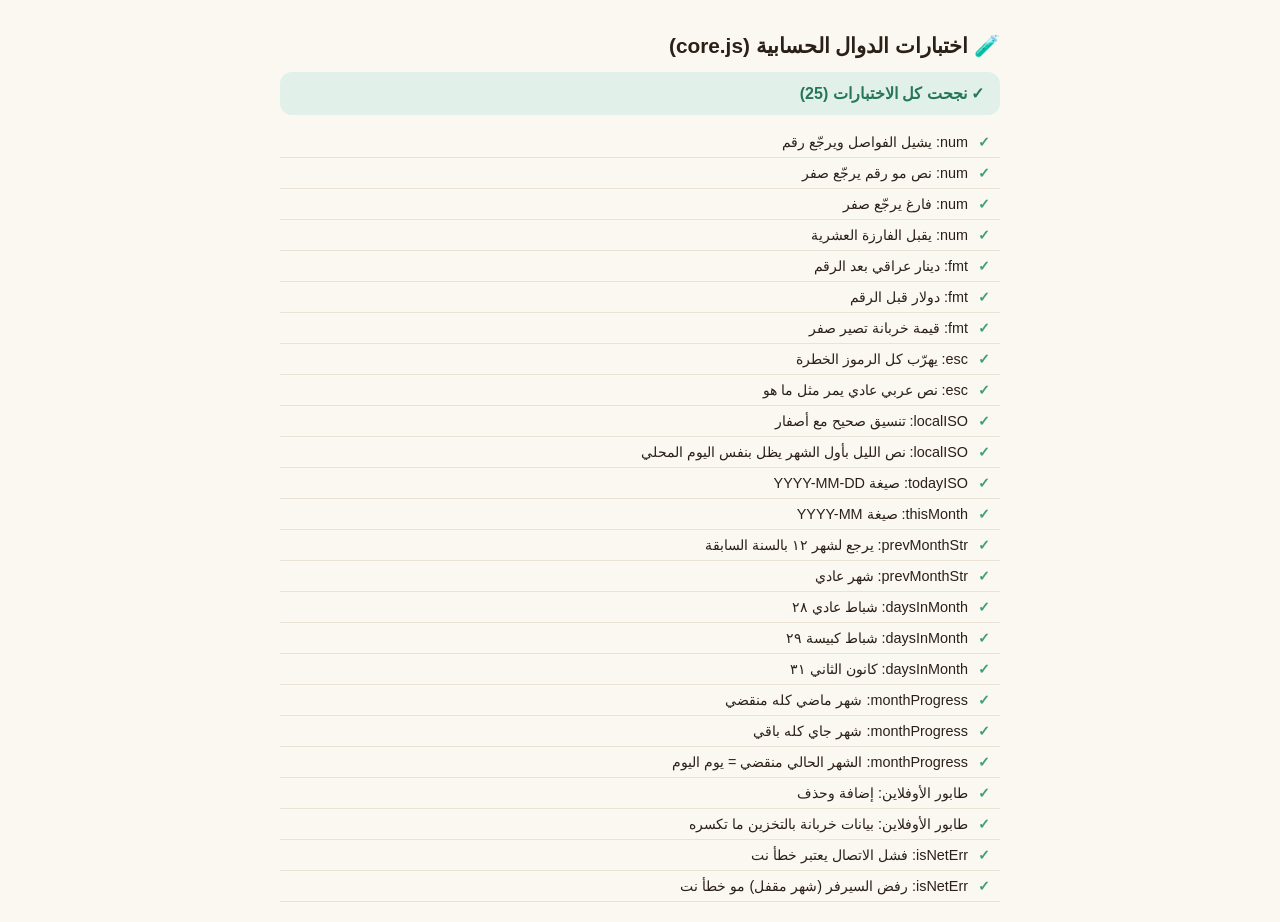
==== tests.html @ bebaa348 "تقسيم الملفات وتعديل المضبوط" ====
<!DOCTYPE html>
<html lang="ar" dir="rtl">
<head>
<meta charset="UTF-8">
<meta name="viewport" content="width=device-width, initial-scale=1.0">
<title>اختبارات مصاريفنا 🧪</title>
<style>
  body{font-family:'Segoe UI',Tahoma,sans-serif;background:#FBF7F1;color:#2A2018;max-width:720px;margin:0 auto;padding:20px}
  h1{font-size:1.3rem}
  .sum{padding:12px 16px;border-radius:12px;font-weight:700;margin:12px 0}
  .sum.ok{background:#E1F1EA;color:#26765A}
  .sum.bad{background:#F8E6E3;color:#A33530}
  .t{display:flex;gap:10px;align-items:baseline;padding:7px 10px;border-bottom:1px solid #EBE2D6;font-size:.9rem}
  .t.pass::before{content:'✓';color:#3F9E7A;font-weight:800}
  .t.fail::before{content:'✕';color:#C0453E;font-weight:800}
  .t.fail{background:#FDF2F0}
  .t small{color:#93887C;display:block}
  code{background:#F1E9DD;padding:1px 5px;border-radius:6px;font-size:.8rem;direction:ltr;display:inline-block}
</style>
</head>
<body>
<h1>🧪 اختبارات الدوال الحسابية (core.js)</h1>
<div id="summary" class="sum">جاري التشغيل...</div>
<div id="results"></div>

<script src="core.js"></script>
<script>
/* عدّاء اختبارات مصغّر — بلا أي مكتبات */
const results = [];
function test(name, fn){
  try{ fn(); results.push({ name, ok:true }); }
  catch(e){ results.push({ name, ok:false, err: e.message }); }
}
function eq(actual, expected, label){
  const a = JSON.stringify(actual), b = JSON.stringify(expected);
  if(a !== b) throw new Error((label ? label + ' — ' : '') + 'توقعنا ' + b + ' وطلع ' + a);
}

/* ---------- num: تنظيف المدخلات الرقمية ---------- */
test('num: يشيل الفواصل ويرجّع رقم', () => eq(num('12,500'), 12500));
test('num: نص مو رقم يرجّع صفر', () => eq(num('abc'), 0));
test('num: فارغ يرجّع صفر', () => eq(num(''), 0));
test('num: يقبل الفارزة العشرية', () => eq(num('1.5'), 1.5));

/* ---------- fmt: تنسيق العملة ---------- */
test('fmt: دينار عراقي بعد الرقم', () => { CURRENCY = 'iqd'; eq(fmt(1250000), '1,250,000 د.ع'); });
test('fmt: دولار قبل الرقم', () => { CURRENCY = 'usd'; eq(fmt(1000), '$1,000'); CURRENCY = 'iqd'; });
test('fmt: قيمة خربانة تصير صفر', () => eq(fmt('خربان'), '0 د.ع'));

/* ---------- esc: الحماية من حقن HTML ---------- */
test('esc: يهرّب كل الرموز الخطرة', () =>
  eq(esc('<a "b" \'c\' &>'), '&lt;a &quot;b&quot; &#39;c&#39; &amp;&gt;'));
test('esc: نص عربي عادي يمر مثل ما هو', () => eq(esc('كهرباء وماء'), 'كهرباء وماء'));

/* ---------- التاريخ المحلي (إصلاح مشكلة UTC) ---------- */
test('localISO: تنسيق صحيح مع أصفار', () => eq(localISO(new Date(2026, 0, 5)), '2026-01-05'));
test('localISO: نص الليل بأول الشهر يظل بنفس اليوم المحلي', () =>
  eq(localISO(new Date(2026, 6, 1, 0, 30)), '2026-07-01'));   // بـUTC چان طلع 2026-06-30
test('todayISO: صيغة YYYY-MM-DD', () => { if(!/^\d{4}-\d{2}-\d{2}$/.test(todayISO())) throw new Error(todayISO()); });
test('thisMonth: صيغة YYYY-MM', () => { if(!/^\d{4}-\d{2}$/.test(thisMonth())) throw new Error(thisMonth()); });

/* ---------- الشهر السابق وأيام الشهر ---------- */
test('prevMonthStr: يرجع لشهر ١٢ بالسنة السابقة', () => eq(prevMonthStr('2026-01'), '2025-12'));
test('prevMonthStr: شهر عادي', () => eq(prevMonthStr('2026-07'), '2026-06'));
test('daysInMonth: شباط عادي ٢٨', () => eq(daysInMonth('2026-02'), 28));
test('daysInMonth: شباط كبيسة ٢٩', () => eq(daysInMonth('2024-02'), 29));
test('daysInMonth: كانون الثاني ٣١', () => eq(daysInMonth('2026-01'), 31));

/* ---------- monthProgress ---------- */
test('monthProgress: شهر ماضي كله منقضي', () => eq(monthProgress('2000-01'), { elapsed:31, left:0, total:31 }));
test('monthProgress: شهر جاي كله باقي', () => eq(monthProgress('2099-01'), { elapsed:0, left:31, total:31 }));
test('monthProgress: الشهر الحالي منقضي = يوم اليوم', () => {
  const p = monthProgress(thisMonth());
  eq(p.elapsed, new Date().getDate(), 'elapsed');
  eq(p.left, p.total - p.elapsed, 'left');
});

/* ---------- طابور الأوفلاين ---------- */
test('طابور الأوفلاين: إضافة وحذف', () => {
  const bak = localStorage.getItem(OFFLINE_KEY);   // نحفظ الطابور الحقيقي وما نخربه
  try{
    localStorage.removeItem(OFFLINE_KEY);
    eq(offlineList(), [], 'يبدي فارغ');
    const q1 = offlineAdd({ month:'2026-07', date:'2026-07-22', amount:5000, desc:'تجربة ١', category:'بقالة' });
    const q2 = offlineAdd({ month:'2026-07', date:'2026-07-22', amount:9000, desc:'تجربة ٢', category:'' });
    eq(offlineList().length, 2, 'صار بيه اثنين');
    if(q1 === q2) throw new Error('المعرّفات لازم تكون مختلفة');
    offlineRemove(q1);
    eq(offlineList().length, 1, 'ضل واحد');
    eq(offlineList()[0].desc, 'تجربة ٢', 'الباقي هو الثاني');
    offlineRemove(q2);
    eq(offlineList(), [], 'رجع فارغ');
  }finally{
    if(bak === null) localStorage.removeItem(OFFLINE_KEY); else localStorage.setItem(OFFLINE_KEY, bak);
  }
});
test('طابور الأوفلاين: بيانات خربانة بالتخزين ما تكسره', () => {
  const bak = localStorage.getItem(OFFLINE_KEY);
  try{
    localStorage.setItem(OFFLINE_KEY, '{خربان json');
    eq(offlineList(), []);
  }finally{
    if(bak === null) localStorage.removeItem(OFFLINE_KEY); else localStorage.setItem(OFFLINE_KEY, bak);
  }
});

/* ---------- تمييز خطأ النت عن رفض السيرفر ---------- */
if(navigator.onLine){
  test('isNetErr: فشل الاتصال يعتبر خطأ نت', () => eq(isNetErr('TypeError: Failed to fetch'), true));
  test('isNetErr: رفض السيرفر (شهر مقفل) مو خطأ نت', () => eq(isNetErr('هذا الشهر مقفل'), false));
}

/* ---------- عرض النتائج ---------- */
const failed = results.filter(r => !r.ok);
document.getElementById('summary').className = 'sum ' + (failed.length ? 'bad' : 'ok');
document.getElementById('summary').textContent = failed.length
  ? '✕ فشل ' + failed.length + ' من أصل ' + results.length + ' اختبار'
  : '✓ نجحت كل الاختبارات (' + results.length + ')';
document.getElementById('results').innerHTML = results.map(r =>
  '<div class="t ' + (r.ok ? 'pass' : 'fail') + '"><div>' + r.name +
  (r.ok ? '' : '<small>' + r.err.replace(/</g,'&lt;') + '</small>') + '</div></div>'
).join('');
</script>
</body>
</html>
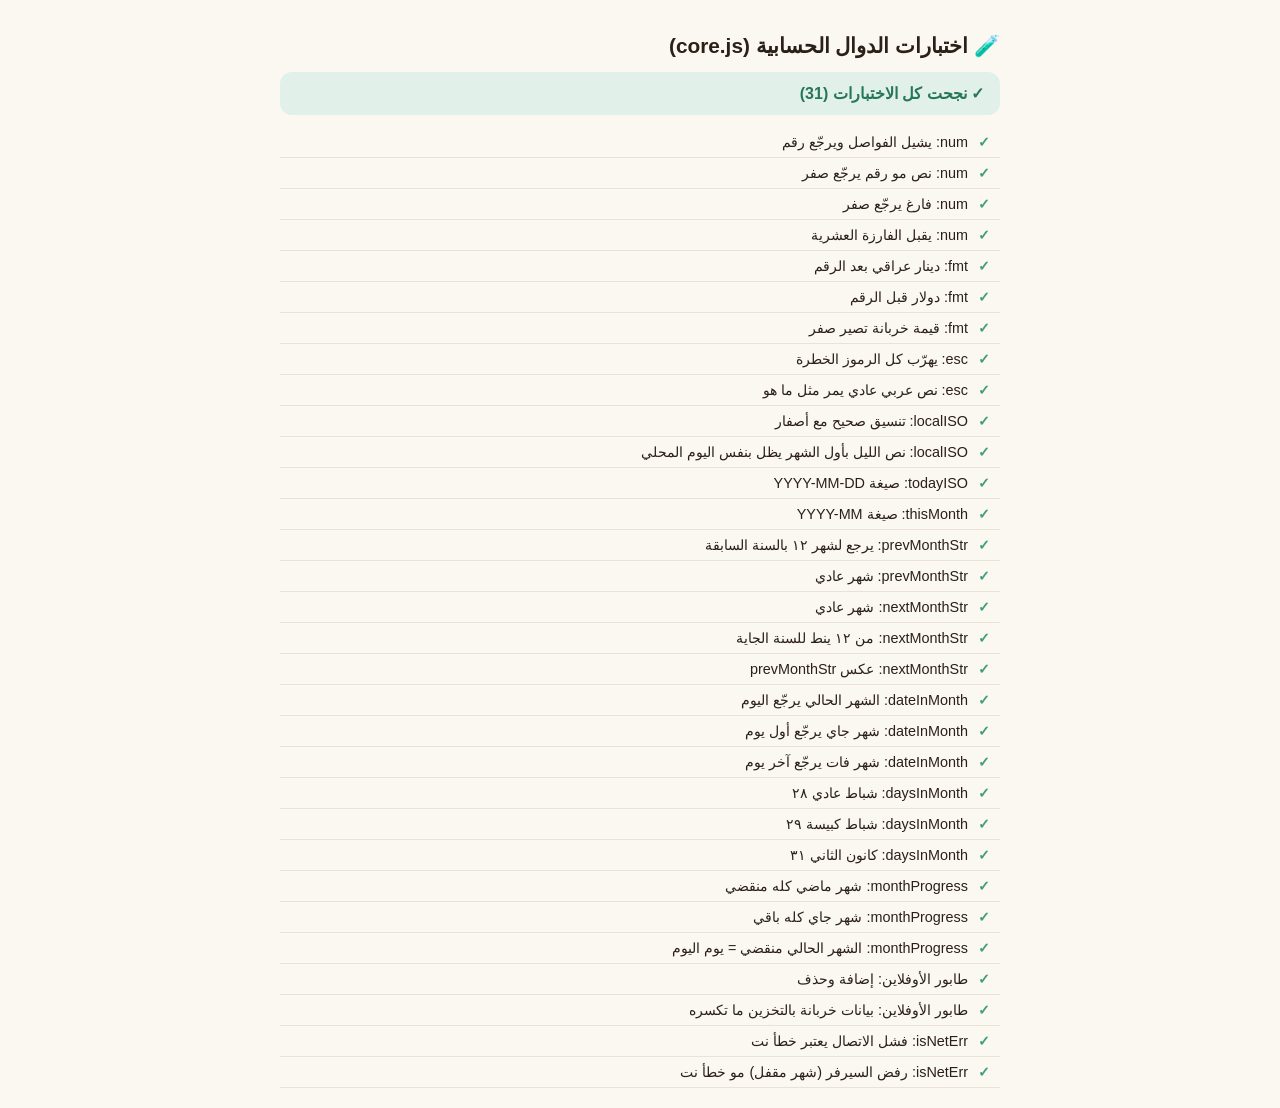
==== commit 08644d90: "تعديلات ضرورية" ====
--- a/tests.html
+++ b/tests.html
@@ -59,9 +59,20 @@
 test('todayISO: صيغة YYYY-MM-DD', () => { if(!/^\d{4}-\d{2}-\d{2}$/.test(todayISO())) throw new Error(todayISO()); });
 test('thisMonth: صيغة YYYY-MM', () => { if(!/^\d{4}-\d{2}$/.test(thisMonth())) throw new Error(thisMonth()); });
 
-/* ---------- الشهر السابق وأيام الشهر ---------- */
+/* ---------- الشهر السابق/الجاي وأيام الشهر ---------- */
 test('prevMonthStr: يرجع لشهر ١٢ بالسنة السابقة', () => eq(prevMonthStr('2026-01'), '2025-12'));
 test('prevMonthStr: شهر عادي', () => eq(prevMonthStr('2026-07'), '2026-06'));
+test('nextMonthStr: شهر عادي', () => eq(nextMonthStr('2026-07'), '2026-08'));
+test('nextMonthStr: من ١٢ ينط للسنة الجاية', () => eq(nextMonthStr('2026-12'), '2027-01'));
+test('nextMonthStr: عكس prevMonthStr', () => eq(nextMonthStr(prevMonthStr('2026-07')), '2026-07'));
+
+/* ---------- dateInMonth: تاريخ جوّا الشهر المعروض (لإرجاع القرض) ---------- */
+test('dateInMonth: الشهر الحالي يرجّع اليوم', () => eq(dateInMonth(thisMonth()), todayISO()));
+test('dateInMonth: شهر جاي يرجّع أول يوم', () => eq(dateInMonth(nextMonthStr(thisMonth())), nextMonthStr(thisMonth()) + '-01'));
+test('dateInMonth: شهر فات يرجّع آخر يوم', () => {
+  const pm = prevMonthStr(thisMonth());
+  eq(dateInMonth(pm), pm + '-' + ('0'+daysInMonth(pm)).slice(-2));
+});
 test('daysInMonth: شباط عادي ٢٨', () => eq(daysInMonth('2026-02'), 28));
 test('daysInMonth: شباط كبيسة ٢٩', () => eq(daysInMonth('2024-02'), 29));
 test('daysInMonth: كانون الثاني ٣١', () => eq(daysInMonth('2026-01'), 31));
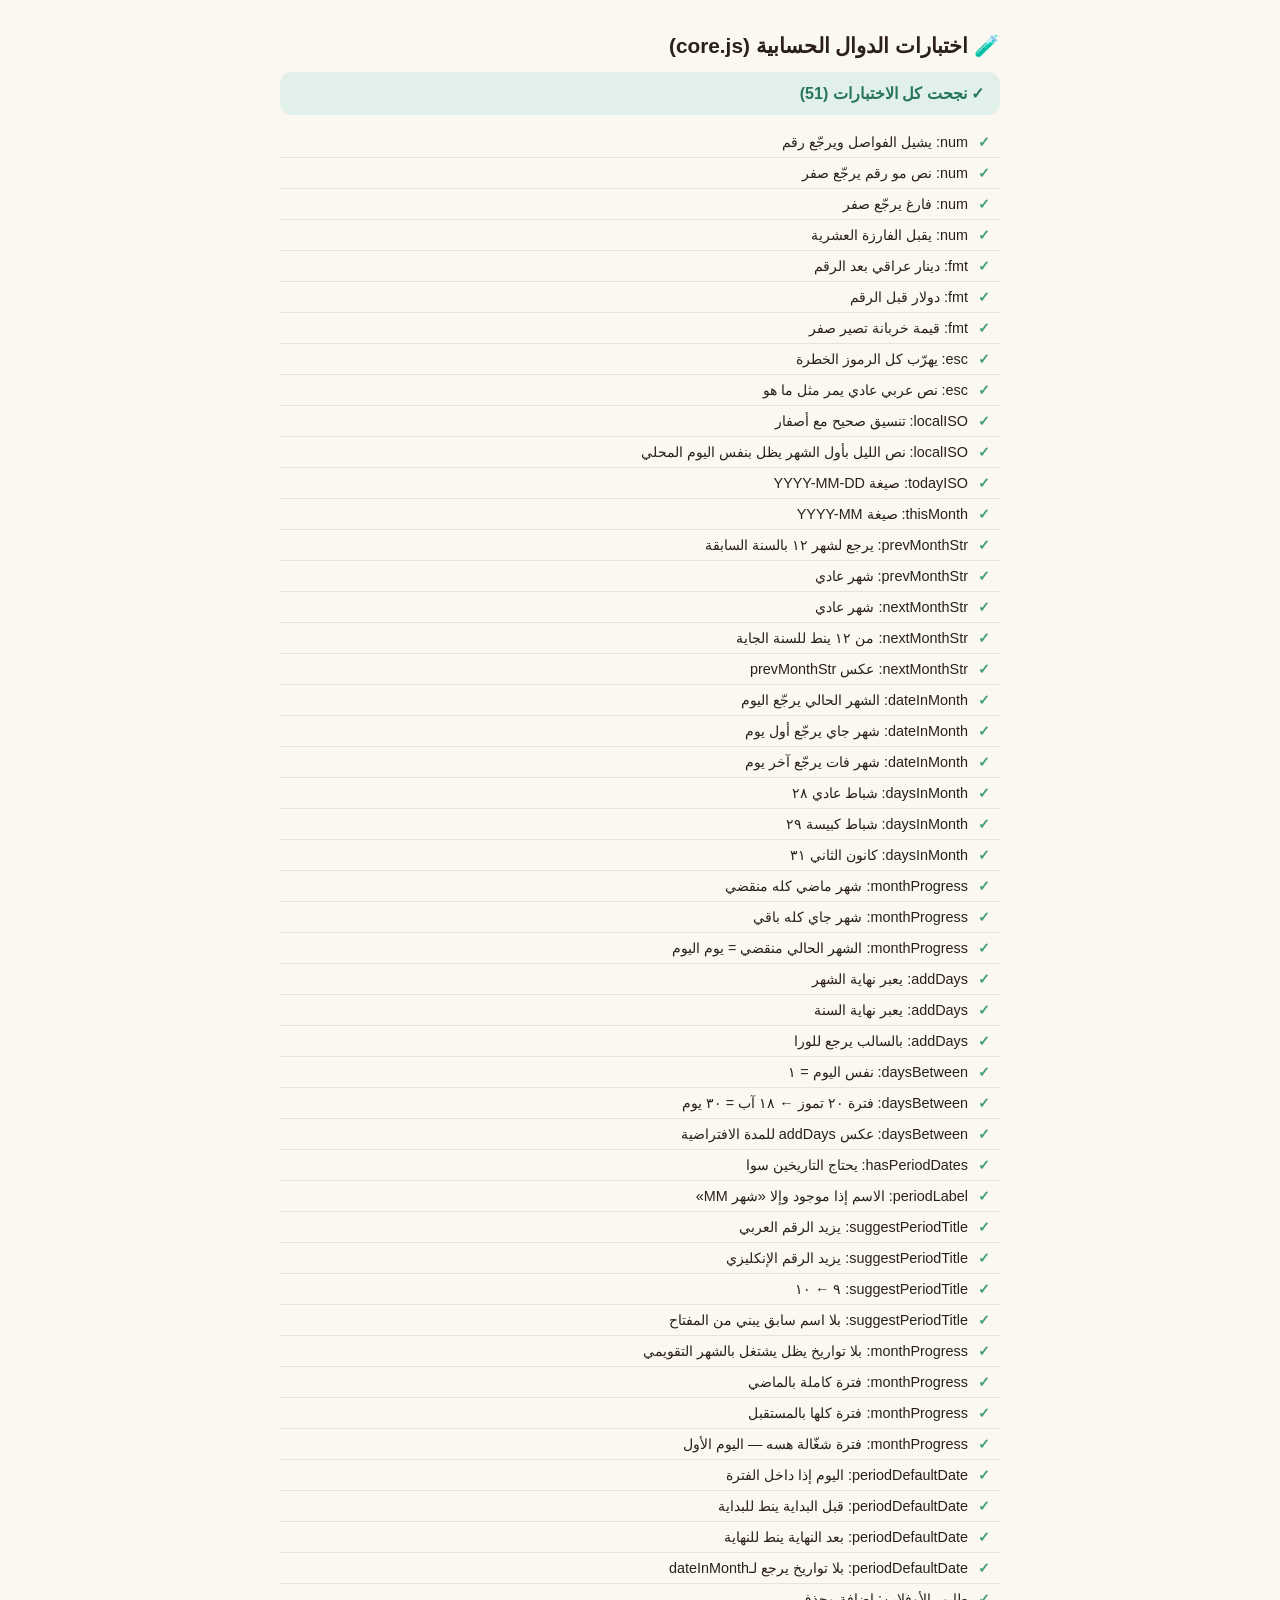
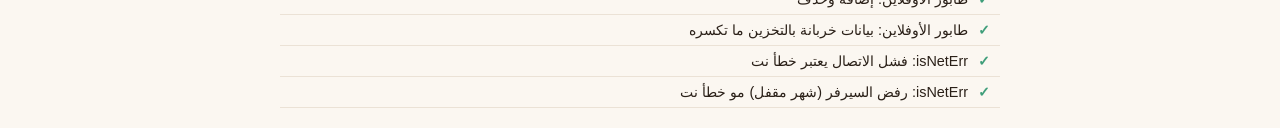
==== commit b922c0a7: "تحديث جديد" ====
--- a/tests.html
+++ b/tests.html
@@ -86,6 +86,55 @@
   eq(p.left, p.total - p.elapsed, 'left');
 });
 
+/* ---------- الفترات: اسم + بداية/نهاية حرة ---------- */
+test('addDays: يعبر نهاية الشهر', () => eq(addDays('2026-07-30', 5), '2026-08-04'));
+test('addDays: يعبر نهاية السنة', () => eq(addDays('2026-12-31', 1), '2027-01-01'));
+test('addDays: بالسالب يرجع للورا', () => eq(addDays('2026-08-01', -1), '2026-07-31'));
+test('daysBetween: نفس اليوم = ١', () => eq(daysBetween('2026-07-20','2026-07-20'), 1));
+test('daysBetween: فترة ٢٠ تموز ← ١٨ آب = ٣٠ يوم', () => eq(daysBetween('2026-07-20','2026-08-18'), 30));
+test('daysBetween: عكس addDays للمدة الافتراضية', () =>
+  eq(daysBetween('2026-07-20', addDays('2026-07-20', PERIOD_DAYS - 1)), PERIOD_DAYS));
+
+test('hasPeriodDates: يحتاج التاريخين سوا', () => {
+  eq(hasPeriodDates({ startDate:'2026-07-20', endDate:'2026-08-18' }), true, 'الاثنين');
+  eq(hasPeriodDates({ startDate:'2026-07-20' }), false, 'بداية بس');
+  eq(hasPeriodDates(null), false, 'فاضي');
+});
+test('periodLabel: الاسم إذا موجود وإلا «شهر MM»', () => {
+  eq(periodLabel({ title:'مصاريف شهر ٨' }, '2026-08'), 'مصاريف شهر ٨', 'بيه اسم');
+  eq(periodLabel({}, '2026-08'), 'شهر 2026-08', 'بلا اسم');
+});
+test('suggestPeriodTitle: يزيد الرقم العربي', () => eq(suggestPeriodTitle('مصاريف شهر ٧', '2026-08'), 'مصاريف شهر ٨'));
+test('suggestPeriodTitle: يزيد الرقم الإنكليزي', () => eq(suggestPeriodTitle('Month 7', '2026-08'), 'Month 8'));
+test('suggestPeriodTitle: ٩ ← ١٠', () => eq(suggestPeriodTitle('شهر ٩', '2026-10'), 'شهر ١٠'));
+test('suggestPeriodTitle: بلا اسم سابق يبني من المفتاح', () => eq(suggestPeriodTitle('', '2026-08'), 'مصاريف شهر ٨'));
+
+test('monthProgress: بلا تواريخ يظل يشتغل بالشهر التقويمي', () =>
+  eq(monthProgress('2000-01', {}), { elapsed:31, left:0, total:31 }));
+test('monthProgress: فترة كاملة بالماضي', () =>
+  eq(monthProgress('2026-07', { startDate:'2000-07-20', endDate:'2000-08-18' }), { elapsed:30, left:0, total:30 }));
+test('monthProgress: فترة كلها بالمستقبل', () =>
+  eq(monthProgress('2099-01', { startDate:'2099-01-01', endDate:'2099-01-30' }), { elapsed:0, left:30, total:30 }));
+test('monthProgress: فترة شغّالة هسه — اليوم الأول', () => {
+  const p = monthProgress('2026-08', { startDate: todayISO(), endDate: addDays(todayISO(), 29) });
+  eq(p.total, 30, 'total');
+  eq(p.elapsed, 1, 'elapsed');
+  eq(p.left, 29, 'left');
+});
+
+test('periodDefaultDate: اليوم إذا داخل الفترة', () =>
+  eq(periodDefaultDate({ startDate: addDays(todayISO(), -3), endDate: addDays(todayISO(), 10) }, '2026-08'), todayISO()));
+test('periodDefaultDate: قبل البداية ينط للبداية', () => {
+  const s = addDays(todayISO(), 5);
+  eq(periodDefaultDate({ startDate:s, endDate: addDays(s, 29) }, '2026-08'), s);
+});
+test('periodDefaultDate: بعد النهاية ينط للنهاية', () => {
+  const e = addDays(todayISO(), -2);
+  eq(periodDefaultDate({ startDate: addDays(e, -29), endDate:e }, '2026-07'), e);
+});
+test('periodDefaultDate: بلا تواريخ يرجع لـdateInMonth', () =>
+  eq(periodDefaultDate({}, thisMonth()), dateInMonth(thisMonth())));
+
 /* ---------- طابور الأوفلاين ---------- */
 test('طابور الأوفلاين: إضافة وحذف', () => {
   const bak = localStorage.getItem(OFFLINE_KEY);   // نحفظ الطابور الحقيقي وما نخربه
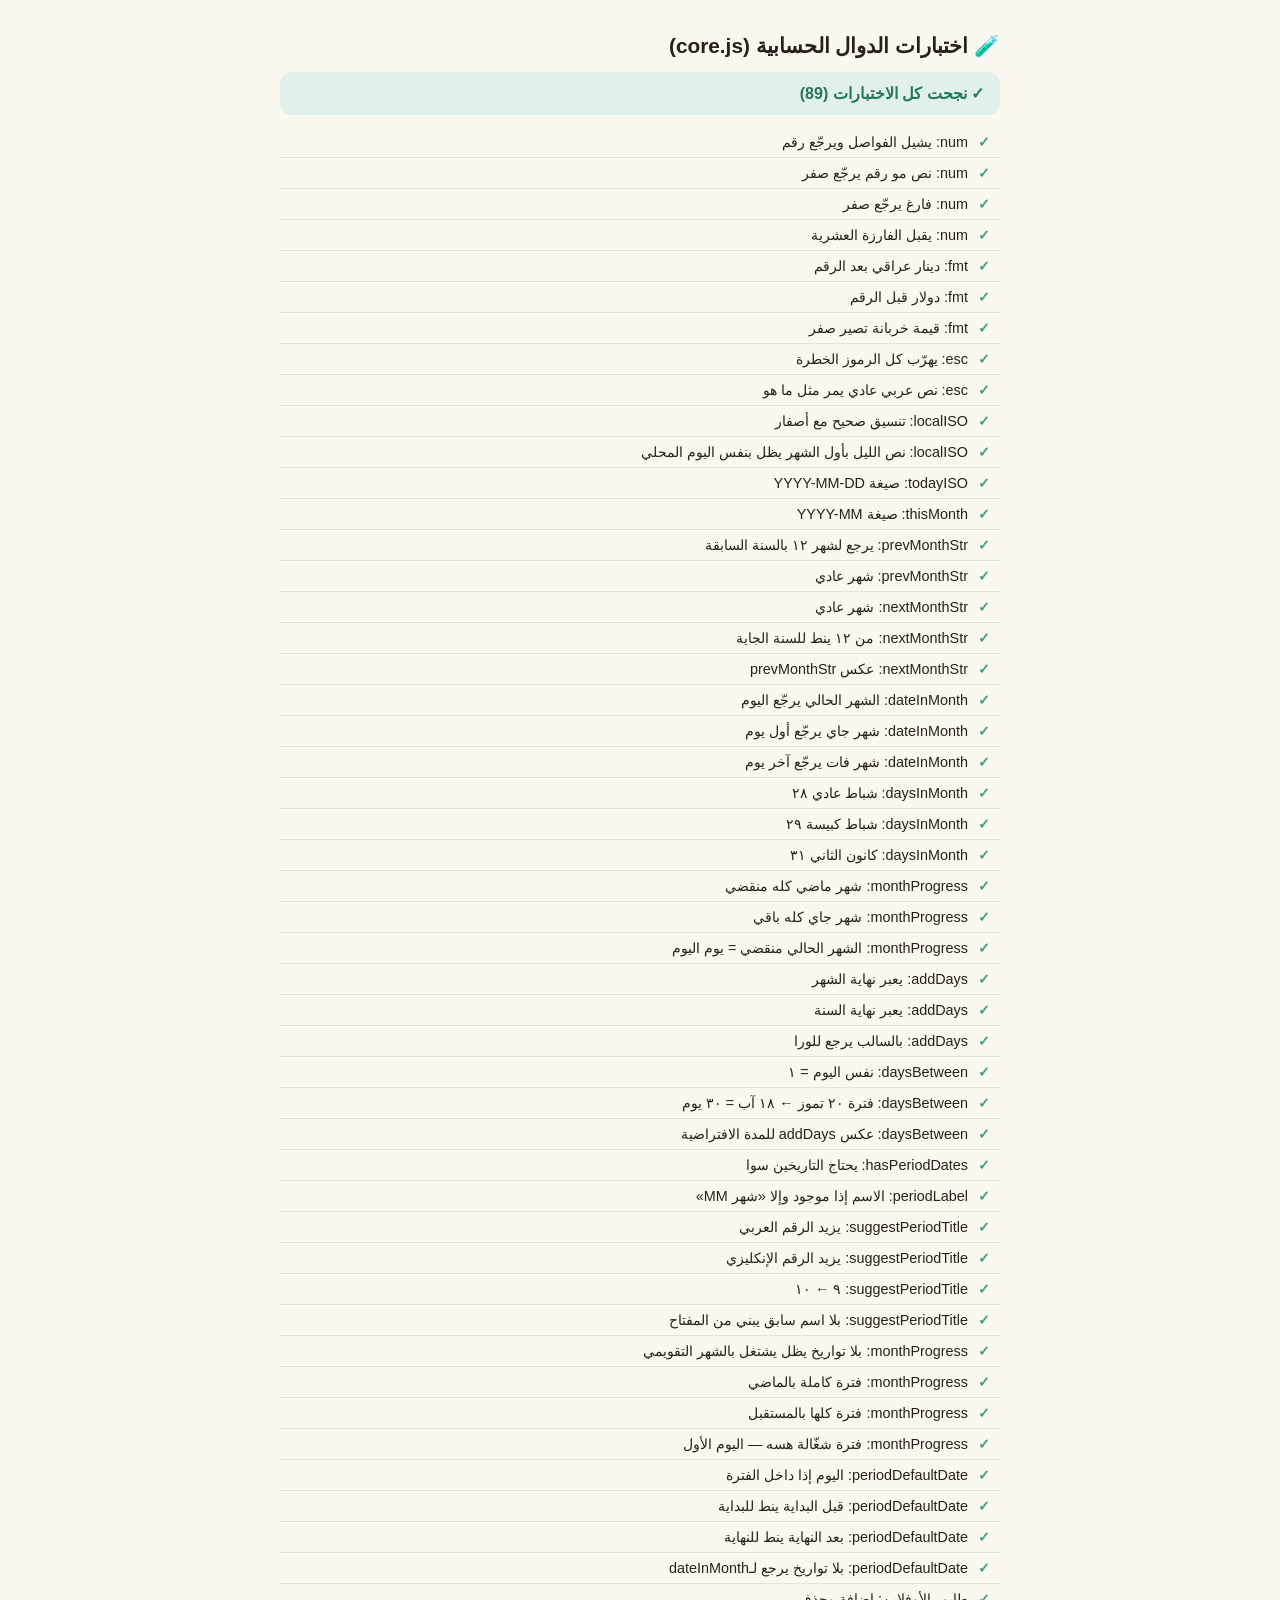
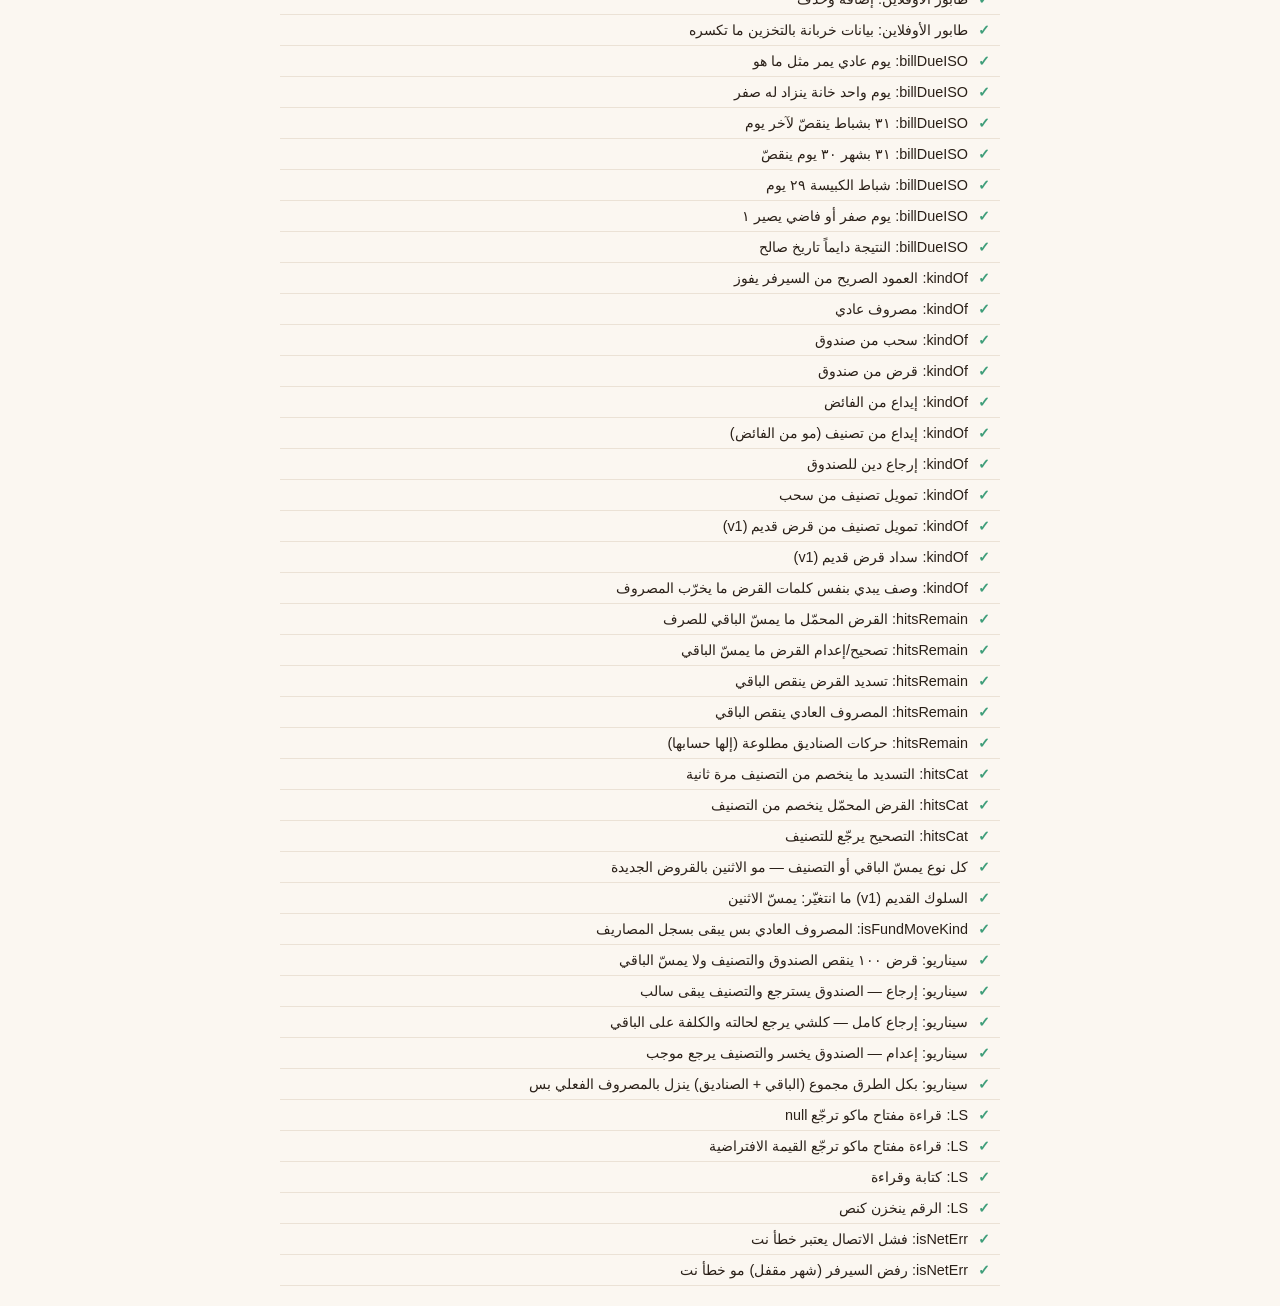
==== commit d6914b84: "new update" ====
--- a/tests.html
+++ b/tests.html
@@ -164,6 +164,125 @@
   }
 });
 
+/* ---------- استحقاق الفواتير المتكررة ---------- */
+test('billDueISO: يوم عادي يمر مثل ما هو', () => eq(billDueISO('2026-08', 10), '2026-08-10'));
+test('billDueISO: يوم واحد خانة ينزاد له صفر', () => eq(billDueISO('2026-08', 5), '2026-08-05'));
+test('billDueISO: ٣١ بشباط ينقصّ لآخر يوم', () => eq(billDueISO('2026-02', 31), '2026-02-28'));
+test('billDueISO: ٣١ بشهر ٣٠ يوم ينقصّ', () => eq(billDueISO('2026-04', 31), '2026-04-30'));
+test('billDueISO: شباط الكبيسة ٢٩ يوم', () => eq(billDueISO('2028-02', 31), '2028-02-29'));
+test('billDueISO: يوم صفر أو فاضي يصير ١', () => { eq(billDueISO('2026-08', 0), '2026-08-01'); eq(billDueISO('2026-08', null), '2026-08-01'); });
+test('billDueISO: النتيجة دايماً تاريخ صالح', () => {
+  for(const m of ['2026-01','2026-02','2026-04','2026-12']){
+    for(const d of [1, 15, 28, 29, 30, 31]){
+      const iso = billDueISO(m, d);
+      if(isNaN(new Date(iso).getTime())) throw new Error('تاريخ غير صالح: ' + iso);
+    }
+  }
+});
+
+/* ---------- أنواع الحركات (القرض المحمّل) ---------- */
+const FUNDS = new Set(['قاصة','ادخار البطاقة']);
+const ex = (o) => Object.assign({ amount:0, desc:'', category:'أكل' }, o);
+
+test('kindOf: العمود الصريح من السيرفر يفوز', () =>
+  eq(kindOf(ex({ kind:'cat_loan', amount:100, desc:'أي شي' }), FUNDS), 'cat_loan'));
+test('kindOf: مصروف عادي', () => eq(kindOf(ex({ amount:5000, desc:'خبز' }), FUNDS), 'spend'));
+test('kindOf: سحب من صندوق', () =>
+  eq(kindOf(ex({ amount:5000, desc:'سحب: تصليح', category:'قاصة' }), FUNDS), 'fund_wd'));
+test('kindOf: قرض من صندوق', () =>
+  eq(kindOf(ex({ amount:5000, desc:'قرض لتصنيف «أكل»', category:'قاصة' }), FUNDS), 'fund_loan'));
+test('kindOf: إيداع من الفائض', () =>
+  eq(kindOf(ex({ amount:-5000, desc:'إيداع: إضافة للرصيد', category:'قاصة' }), FUNDS), 'fund_dep'));
+test('kindOf: إيداع من تصنيف (مو من الفائض)', () =>
+  eq(kindOf(ex({ amount:-5000, desc:'إيداع من «أكل»', category:'قاصة' }), FUNDS), 'fund_dep_cat'));
+test('kindOf: إرجاع دين للصندوق', () =>
+  eq(kindOf(ex({ amount:-5000, desc:'إرجاع دين: أخوي', category:'قاصة' }), FUNDS), 'fund_ret'));
+test('kindOf: تمويل تصنيف من سحب', () =>
+  eq(kindOf(ex({ amount:-5000, desc:'تمويل من صندوق «قاصة»' }), FUNDS), 'cat_fund'));
+test('kindOf: تمويل تصنيف من قرض قديم (v1)', () =>
+  eq(kindOf(ex({ amount:-5000, desc:'قرض من صندوق «قاصة»' }), FUNDS), 'cat_loan_v1'));
+test('kindOf: سداد قرض قديم (v1)', () =>
+  eq(kindOf(ex({ amount:5000, desc:'سداد قرض لصندوق «قاصة»' }), FUNDS), 'cat_pay_v1'));
+test('kindOf: وصف يبدي بنفس كلمات القرض ما يخرّب المصروف', () => {
+  /* المستخدم يكتب «قرض من صندوق الخير» كتفاصيل مصروف عادي (موجب) —
+     لازم يظل مصروف، مو حركة صندوق */
+  eq(kindOf(ex({ amount:5000, desc:'قرض من صندوق «قاصة»' }), FUNDS), 'spend');
+});
+
+test('hitsRemain: القرض المحمّل ما يمسّ الباقي للصرف', () => eq(hitsRemain('cat_loan'), false));
+test('hitsRemain: تصحيح/إعدام القرض ما يمسّ الباقي', () => eq(hitsRemain('cat_fix'), false));
+test('hitsRemain: تسديد القرض ينقص الباقي', () => eq(hitsRemain('cat_pay'), true));
+test('hitsRemain: المصروف العادي ينقص الباقي', () => eq(hitsRemain('spend'), true));
+test('hitsRemain: حركات الصناديق مطلوعة (إلها حسابها)', () => eq(hitsRemain('fund_wd'), false));
+test('hitsCat: التسديد ما ينخصم من التصنيف مرة ثانية', () => eq(hitsCat('cat_pay'), false));
+test('hitsCat: القرض المحمّل ينخصم من التصنيف', () => eq(hitsCat('cat_loan'), true));
+test('hitsCat: التصحيح يرجّع للتصنيف', () => eq(hitsCat('cat_fix'), true));
+test('كل نوع يمسّ الباقي أو التصنيف — مو الاثنين بالقروض الجديدة', () => {
+  for(const k of ['cat_loan','cat_pay','cat_fix']){
+    if(hitsRemain(k) && hitsCat(k)) throw new Error(k + ' يمسّ الاثنين — ازدواج خصم');
+  }
+});
+test('السلوك القديم (v1) ما انتغيّر: يمسّ الاثنين', () => {
+  for(const k of ['spend','cat_fund','cat_loan_v1','cat_pay_v1','cat_dep']){
+    if(!(hitsRemain(k) && hitsCat(k))) throw new Error(k + ' انتغيّر سلوكه');
+  }
+});
+test('isFundMoveKind: المصروف العادي بس يبقى بسجل المصاريف', () => {
+  eq(isFundMoveKind('spend'), false);
+  for(const k of ['fund_wd','fund_dep','cat_fund','cat_loan','cat_pay','cat_fix']) eq(isFundMoveKind(k), true, k);
+});
+
+/* سيناريو كامل: قرض ١٠٠ من صندوق على تصنيف، ثم كل طريقة إغلاق */
+function scenario(rows){
+  let remain = 0, cat = 0, fund = 0;
+  rows.forEach(r => {
+    const k = r.kind;
+    if(isFundKind(k)){ fund -= r.amount; return; }   // موجب على الصندوق = ينقص رصيده
+    if(hitsCat(k))    cat    -= r.amount;            // موجب = ينقص المتاح
+    if(hitsRemain(k)) remain -= r.amount;
+  });
+  return { remain, cat, fund };
+}
+test('سيناريو: قرض ١٠٠ ينقص الصندوق والتصنيف ولا يمسّ الباقي', () =>
+  eq(scenario([
+    { kind:'fund_loan', amount:100 },
+    { kind:'cat_loan',  amount:100 }
+  ]), { remain:0, cat:-100, fund:-100 }));
+test('سيناريو: إرجاع — الصندوق يسترجع والتصنيف يبقى سالب', () =>
+  eq(scenario([
+    { kind:'fund_loan', amount:100 }, { kind:'cat_loan', amount:100 },
+    { kind:'fund_ret',  amount:-100 }, { kind:'cat_pay', amount:100 }
+  ]), { remain:-100, cat:-100, fund:0 }));
+test('سيناريو: إرجاع كامل — كلشي يرجع لحالته والكلفة على الباقي', () =>
+  eq(scenario([
+    { kind:'fund_loan', amount:100 }, { kind:'cat_loan', amount:100 },
+    { kind:'fund_ret',  amount:-100 }, { kind:'cat_pay', amount:100 },
+    { kind:'cat_fix',   amount:-100 }
+  ]), { remain:-100, cat:0, fund:0 }));
+test('سيناريو: إعدام — الصندوق يخسر والتصنيف يرجع موجب', () =>
+  eq(scenario([
+    { kind:'fund_loan', amount:100 }, { kind:'cat_loan', amount:100 },
+    { kind:'cat_fix',   amount:-100 }
+  ]), { remain:0, cat:0, fund:-100 }));
+test('سيناريو: بكل الطرق مجموع (الباقي + الصناديق) ينزل بالمصروف الفعلي بس', () => {
+  const loan = [{ kind:'fund_loan', amount:100 }, { kind:'cat_loan', amount:100 }];
+  const all = {
+    'إرجاع': loan.concat([{ kind:'fund_ret', amount:-100 }, { kind:'cat_pay', amount:100 }]),
+    'كامل':  loan.concat([{ kind:'fund_ret', amount:-100 }, { kind:'cat_pay', amount:100 }, { kind:'cat_fix', amount:-100 }]),
+    'إعدام': loan.concat([{ kind:'cat_fix', amount:-100 }])
+  };
+  for(const nm in all){
+    const s = scenario(all[nm]);
+    if(s.remain + s.fund !== -100) throw new Error(nm + ': المجموع ' + (s.remain + s.fund) + ' والمفروض −100');
+  }
+});
+
+/* ---------- التخزين المحلي المغلّف ---------- */
+test('LS: قراءة مفتاح ماكو ترجّع null', () => eq(LS.get('mas_key_ma_mawjood_abadan'), null));
+test('LS: قراءة مفتاح ماكو ترجّع القيمة الافتراضية', () => eq(LS.get('mas_key_ma_mawjood_abadan', 'x'), 'x'));
+test('LS: كتابة وقراءة', () => { LS.set('mas_test_k', 'v1'); eq(LS.get('mas_test_k'), 'v1'); localStorage.removeItem('mas_test_k'); });
+test('LS: الرقم ينخزن كنص', () => { LS.set('mas_test_k', 7); eq(LS.get('mas_test_k'), '7'); localStorage.removeItem('mas_test_k'); });
+
 /* ---------- تمييز خطأ النت عن رفض السيرفر ---------- */
 if(navigator.onLine){
   test('isNetErr: فشل الاتصال يعتبر خطأ نت', () => eq(isNetErr('TypeError: Failed to fetch'), true));
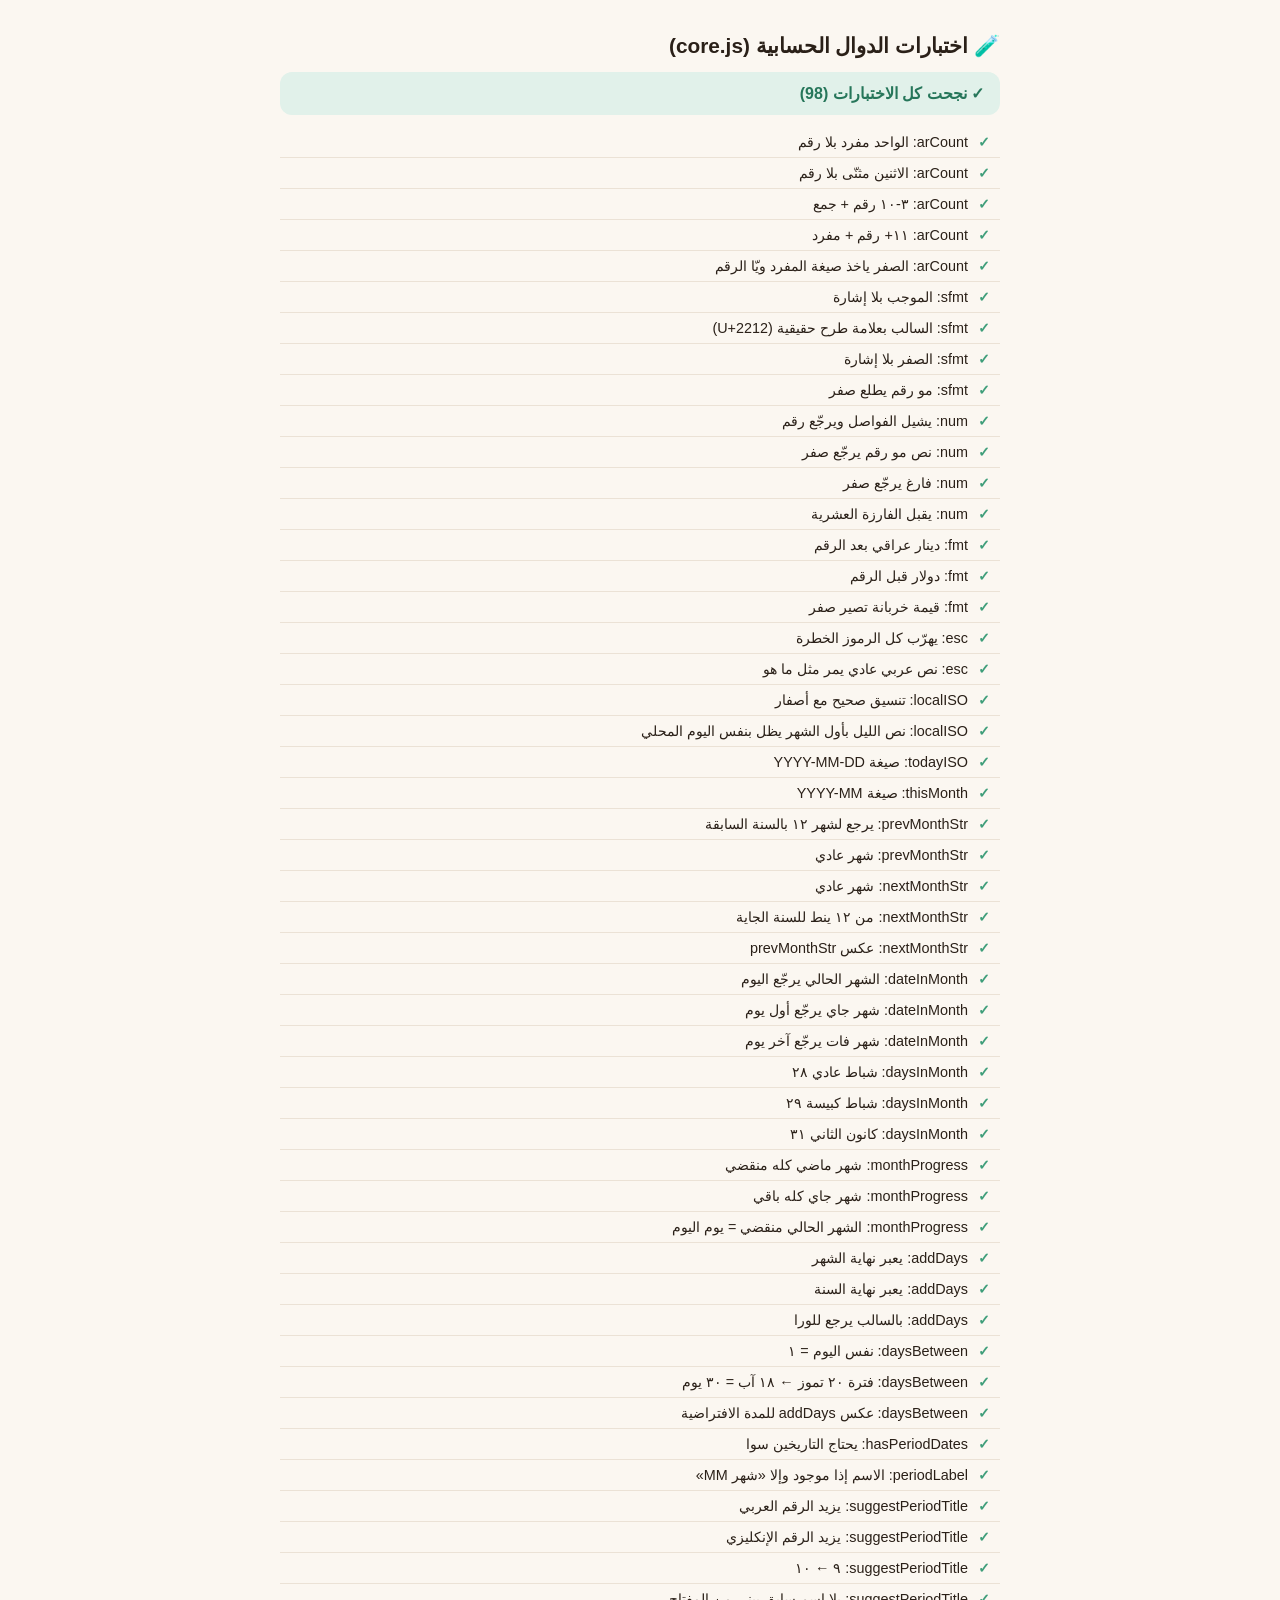
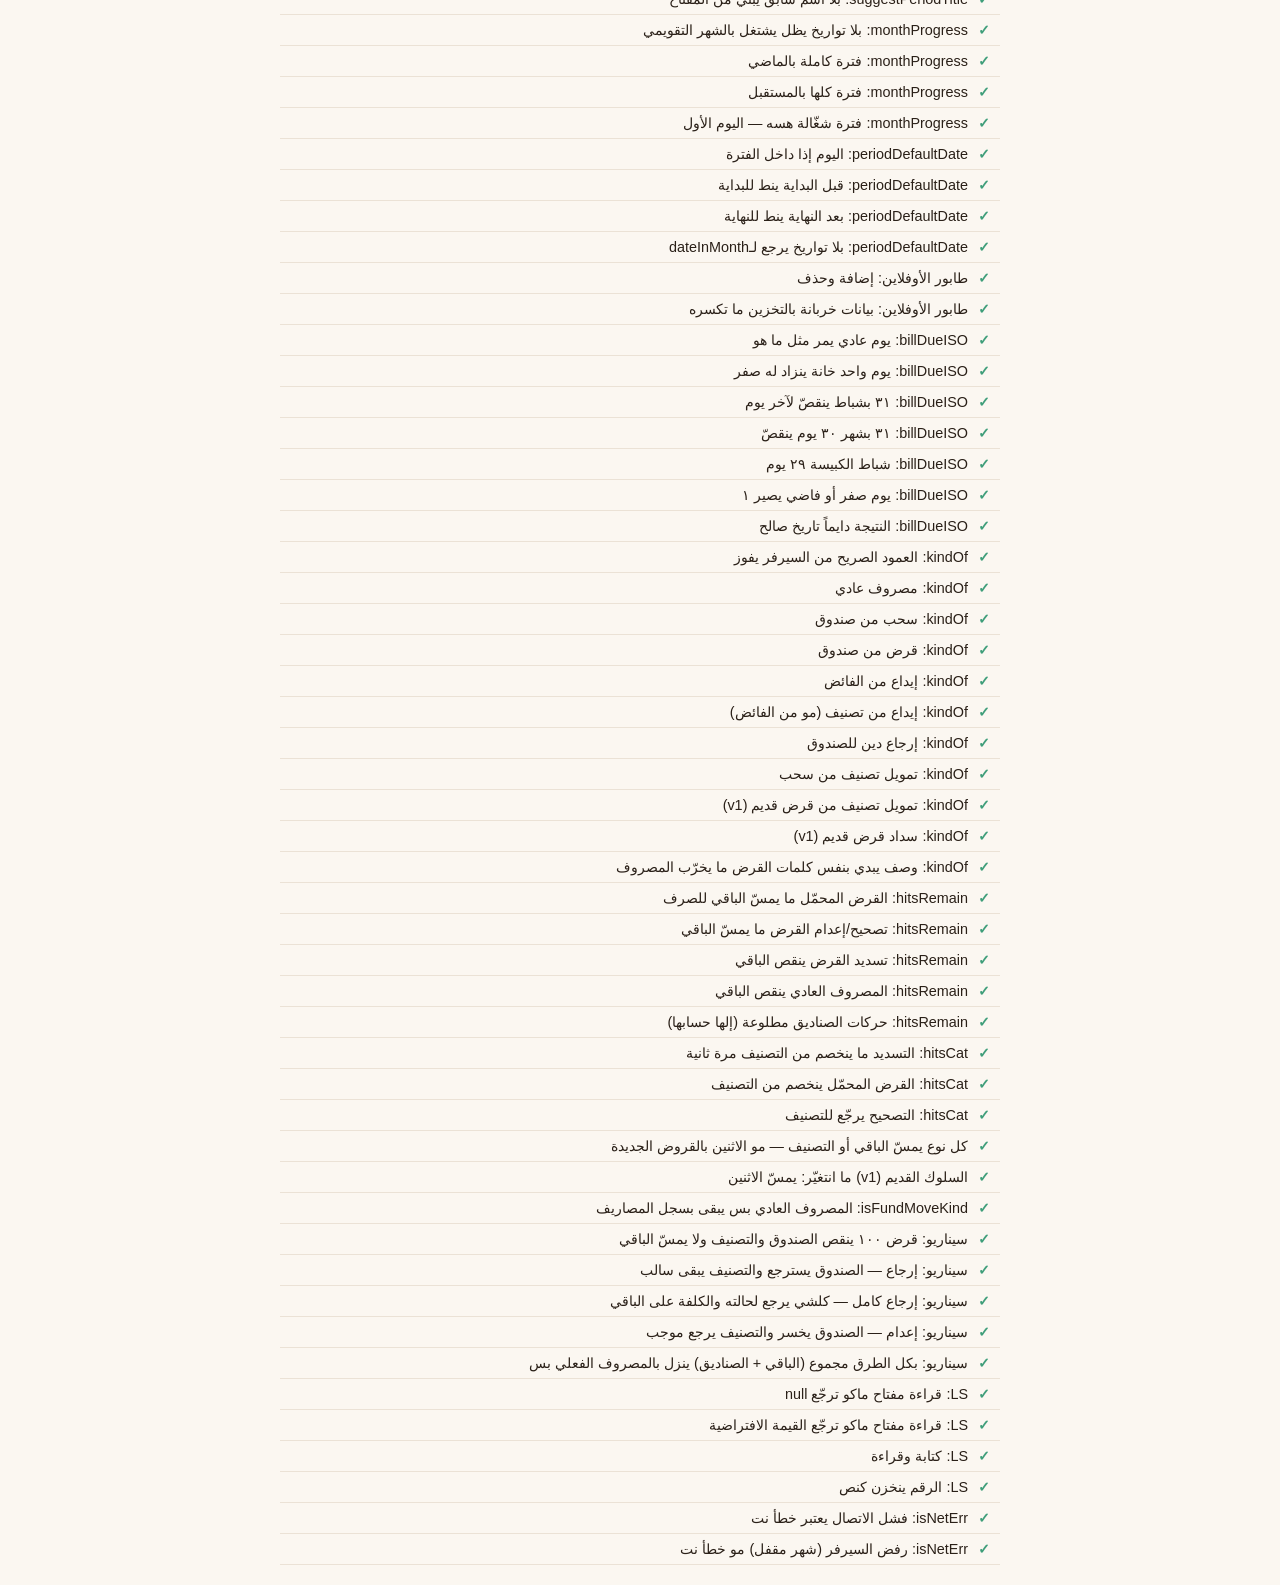
==== commit c1edec34: "new update" ====
--- a/tests.html
+++ b/tests.html
@@ -35,6 +35,22 @@
   const a = JSON.stringify(actual), b = JSON.stringify(expected);
   if(a !== b) throw new Error((label ? label + ' — ' : '') + 'توقعنا ' + b + ' وطلع ' + a);
 }
+
+/* ---------- arCount: صيغ العدد بالعربي ---------- */
+const QN = ['قرض واحد', 'قرضين', 'قروض', 'قرض'];
+const qc = n => arCount(n, QN[0], QN[1], QN[2], QN[3]);
+test('arCount: الواحد مفرد بلا رقم', () => eq(qc(1), 'قرض واحد'));
+test('arCount: الاثنين مثنّى بلا رقم', () => eq(qc(2), 'قرضين'));
+test('arCount: ٣-١٠ رقم + جمع', () => { eq(qc(3), '3 قروض'); eq(qc(10), '10 قروض'); });
+test('arCount: ١١+ رقم + مفرد', () => { eq(qc(11), '11 قرض'); eq(qc(25), '25 قرض'); });
+test('arCount: الصفر ياخذ صيغة المفرد ويّا الرقم', () => eq(qc(0), '0 قرض'));
+
+/* ---------- sfmt: المبلغ بإشارته ---------- */
+test('sfmt: الموجب بلا إشارة', () => eq(sfmt(1500), fmt(1500)));
+test('sfmt: السالب بعلامة طرح حقيقية (U+2212)',
+  () => eq(sfmt(-1500), '\u2212' + fmt(1500)));
+test('sfmt: الصفر بلا إشارة', () => eq(sfmt(0), fmt(0)));
+test('sfmt: مو رقم يطلع صفر', () => eq(sfmt(undefined), fmt(0)));
 
 /* ---------- num: تنظيف المدخلات الرقمية ---------- */
 test('num: يشيل الفواصل ويرجّع رقم', () => eq(num('12,500'), 12500));
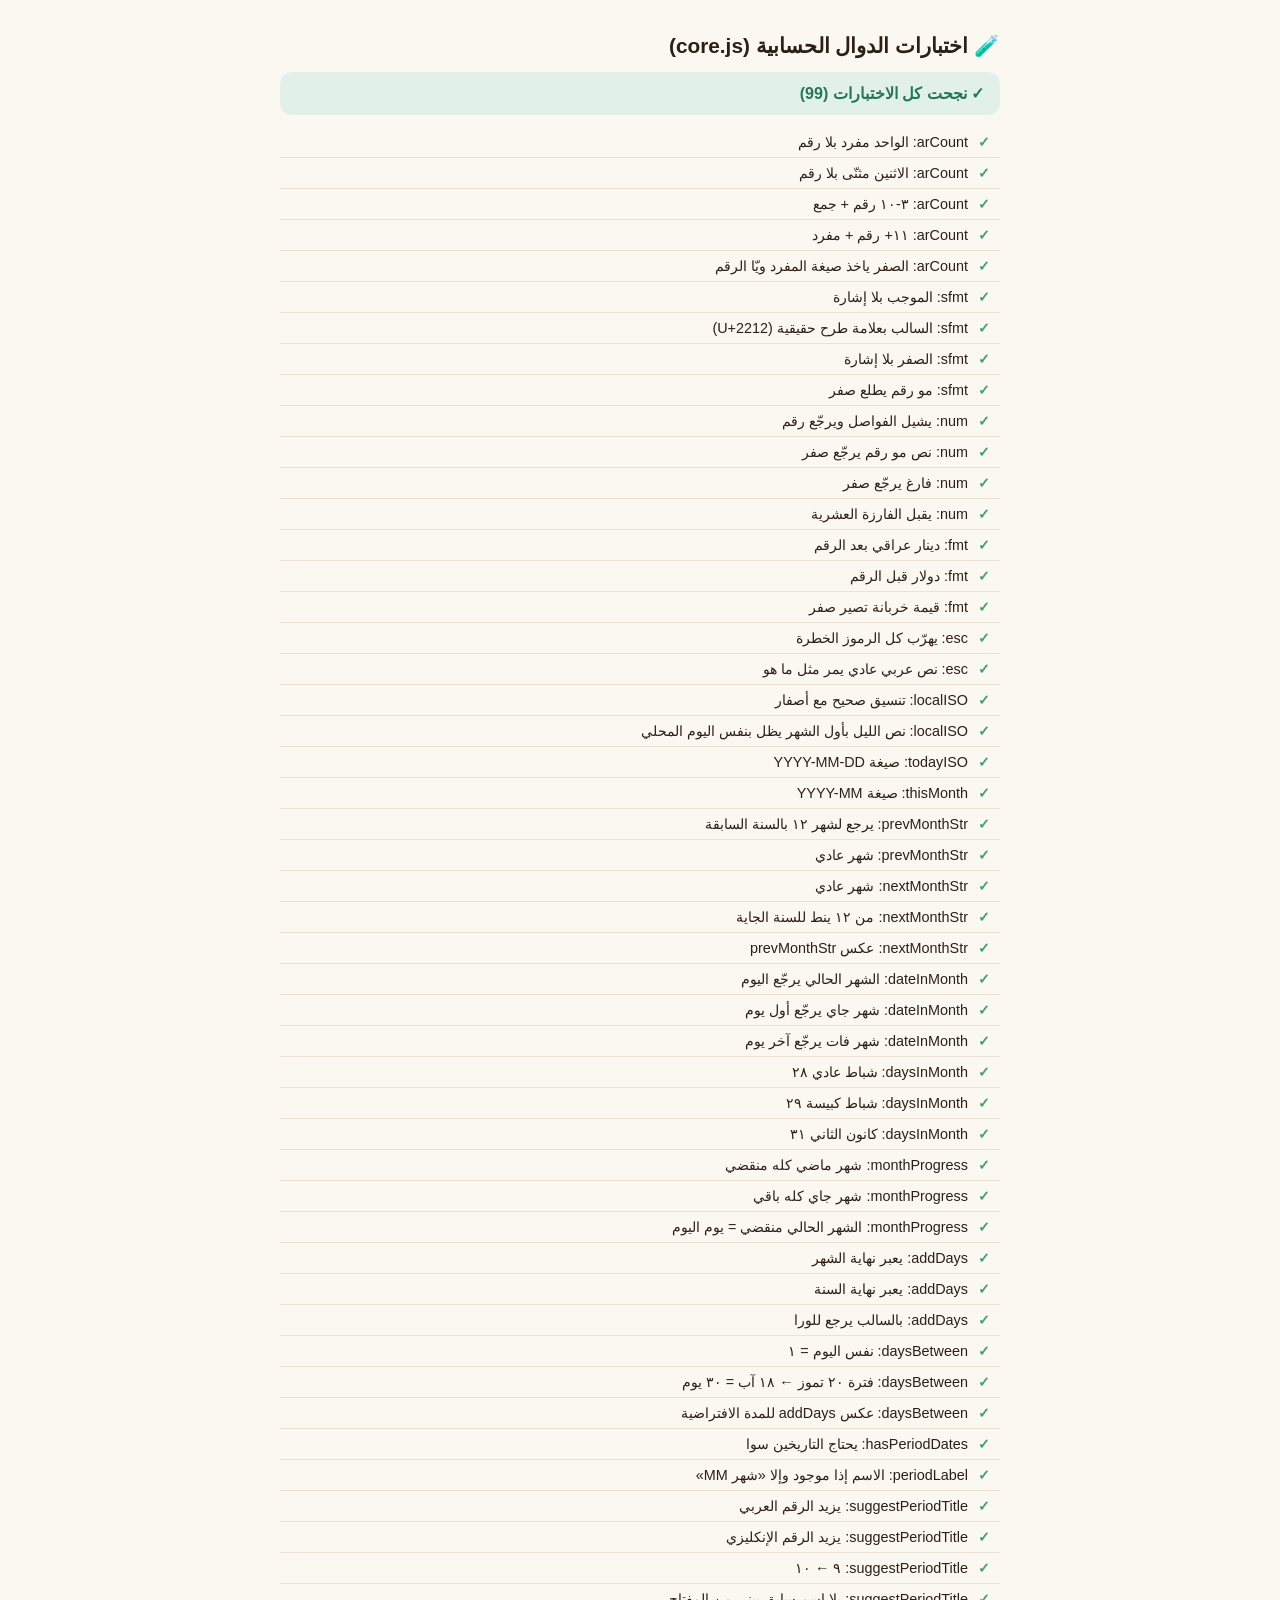
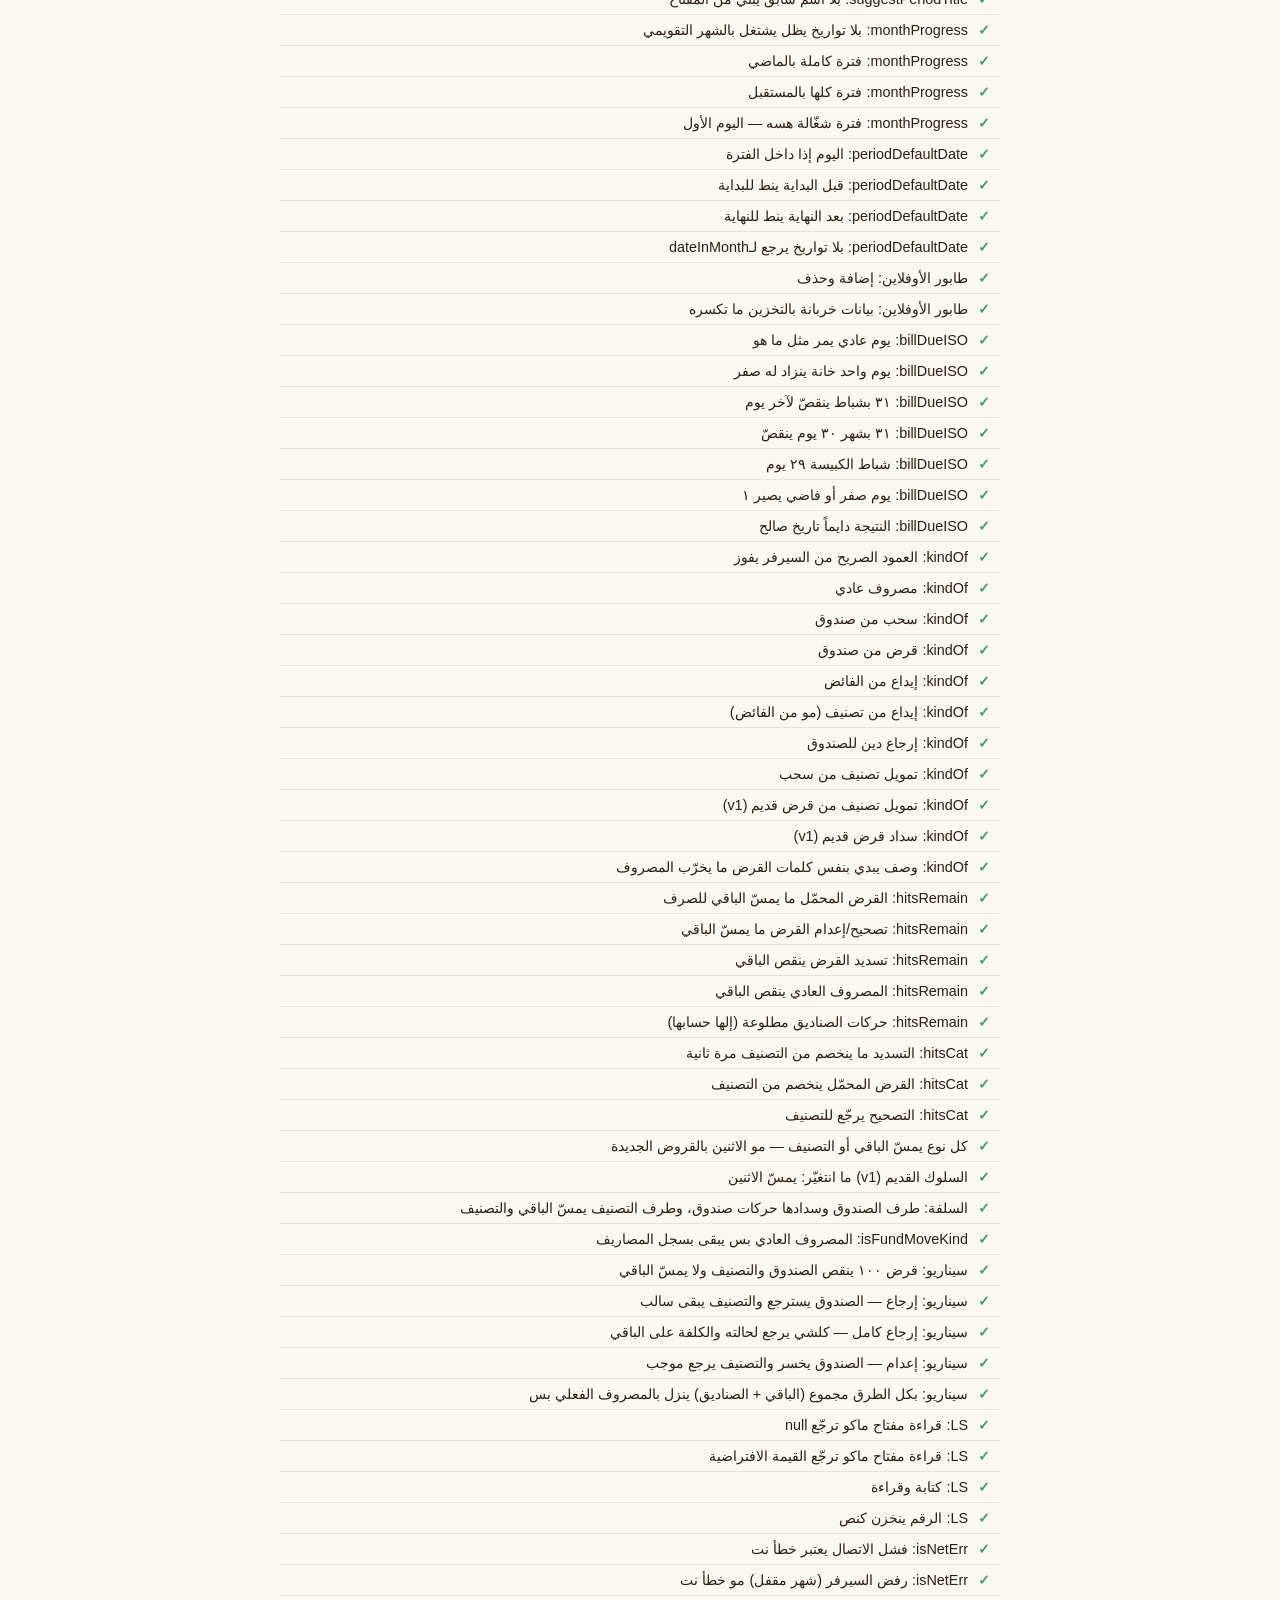
==== commit abb83b06: "الصناديق: سحب · نقل · إيداع — وتثبيت الميزانية بدل القروض - القروض انشالت (الزر، قسم الديون، تبويب ا" ====
--- a/tests.html
+++ b/tests.html
@@ -242,6 +242,11 @@
   for(const k of ['spend','cat_fund','cat_loan_v1','cat_pay_v1','cat_dep']){
     if(!(hitsRemain(k) && hitsCat(k))) throw new Error(k + ' انتغيّر سلوكه');
   }
+});
+test('السلفة: طرف الصندوق وسدادها حركات صندوق، وطرف التصنيف يمسّ الباقي والتصنيف', () => {
+  for(const k of ['fund_adv','fund_rep']) eq(isFundKind(k), true, k);
+  if(!(hitsRemain('cat_adv') && hitsCat('cat_adv'))) throw new Error('cat_adv لازم يمسّ الاثنين مثل cat_fund');
+  eq(isFundMoveKind('cat_adv'), true);
 });
 test('isFundMoveKind: المصروف العادي بس يبقى بسجل المصاريف', () => {
   eq(isFundMoveKind('spend'), false);
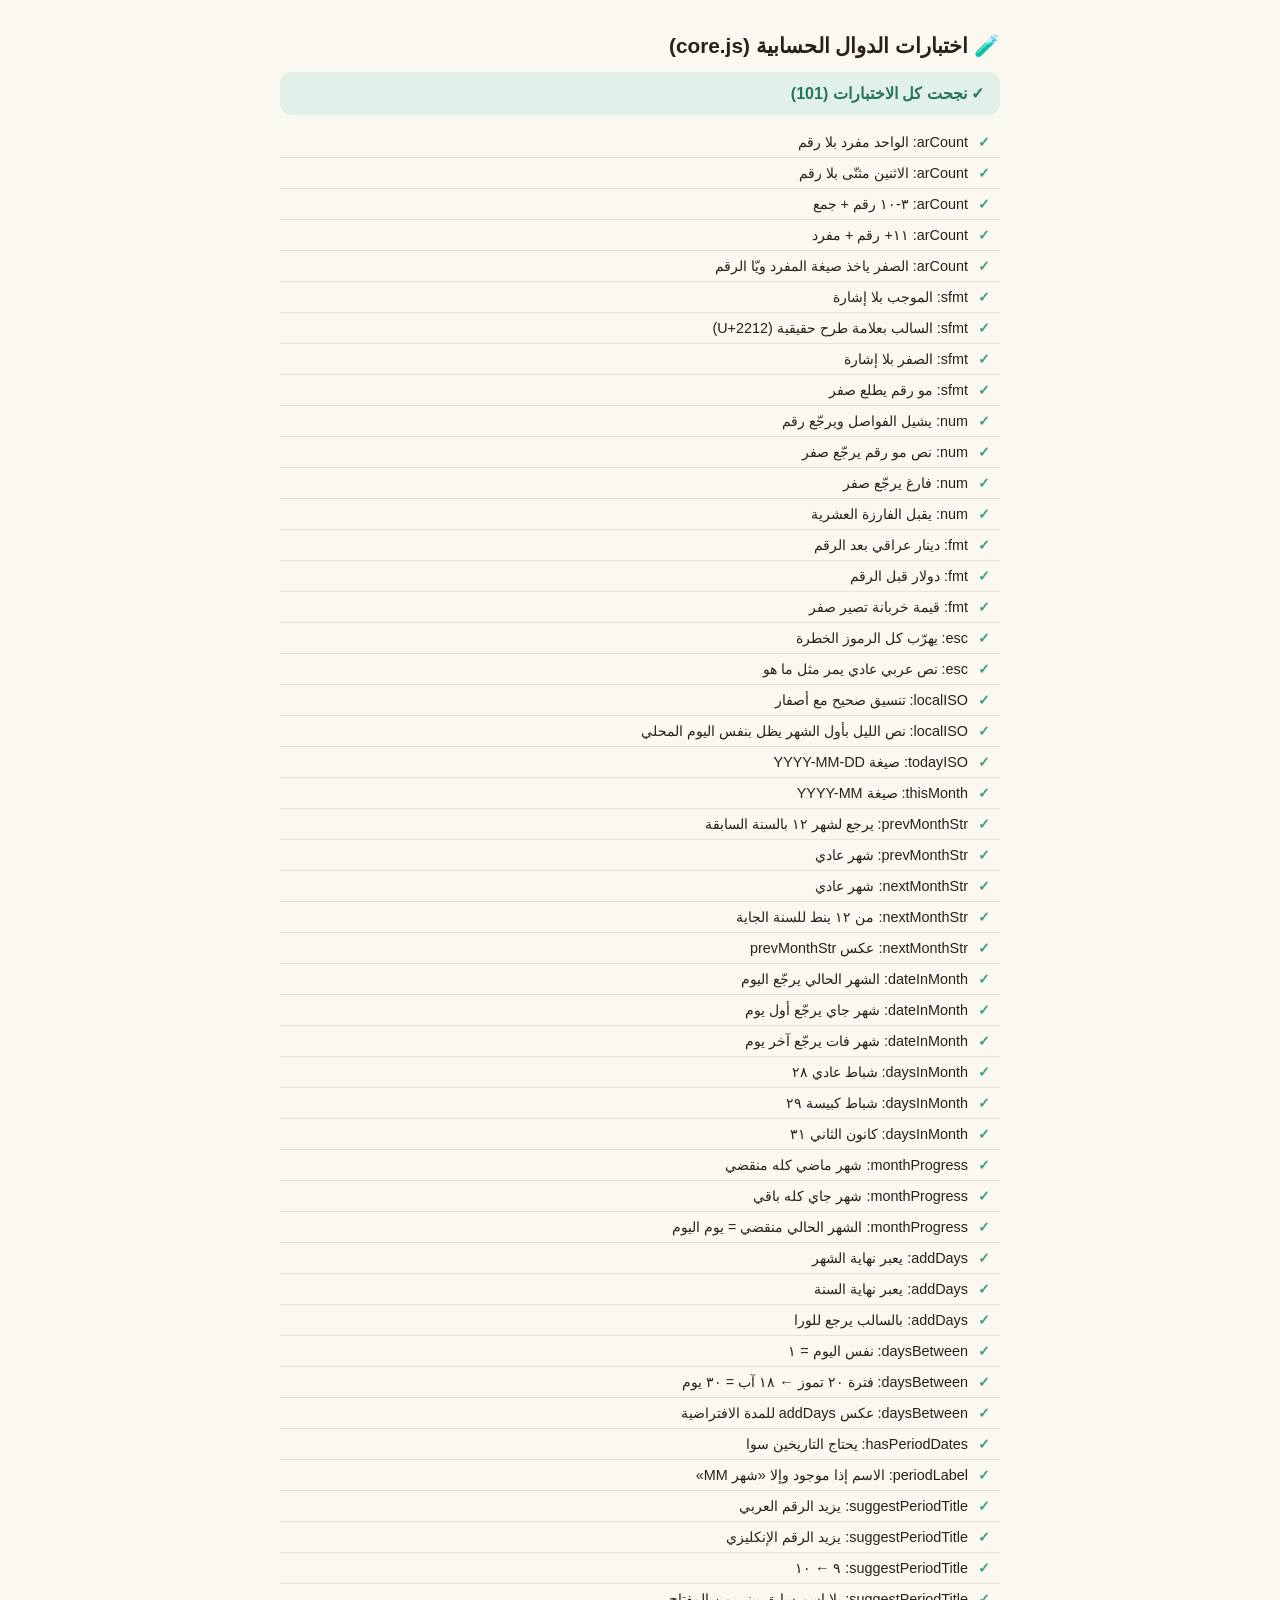
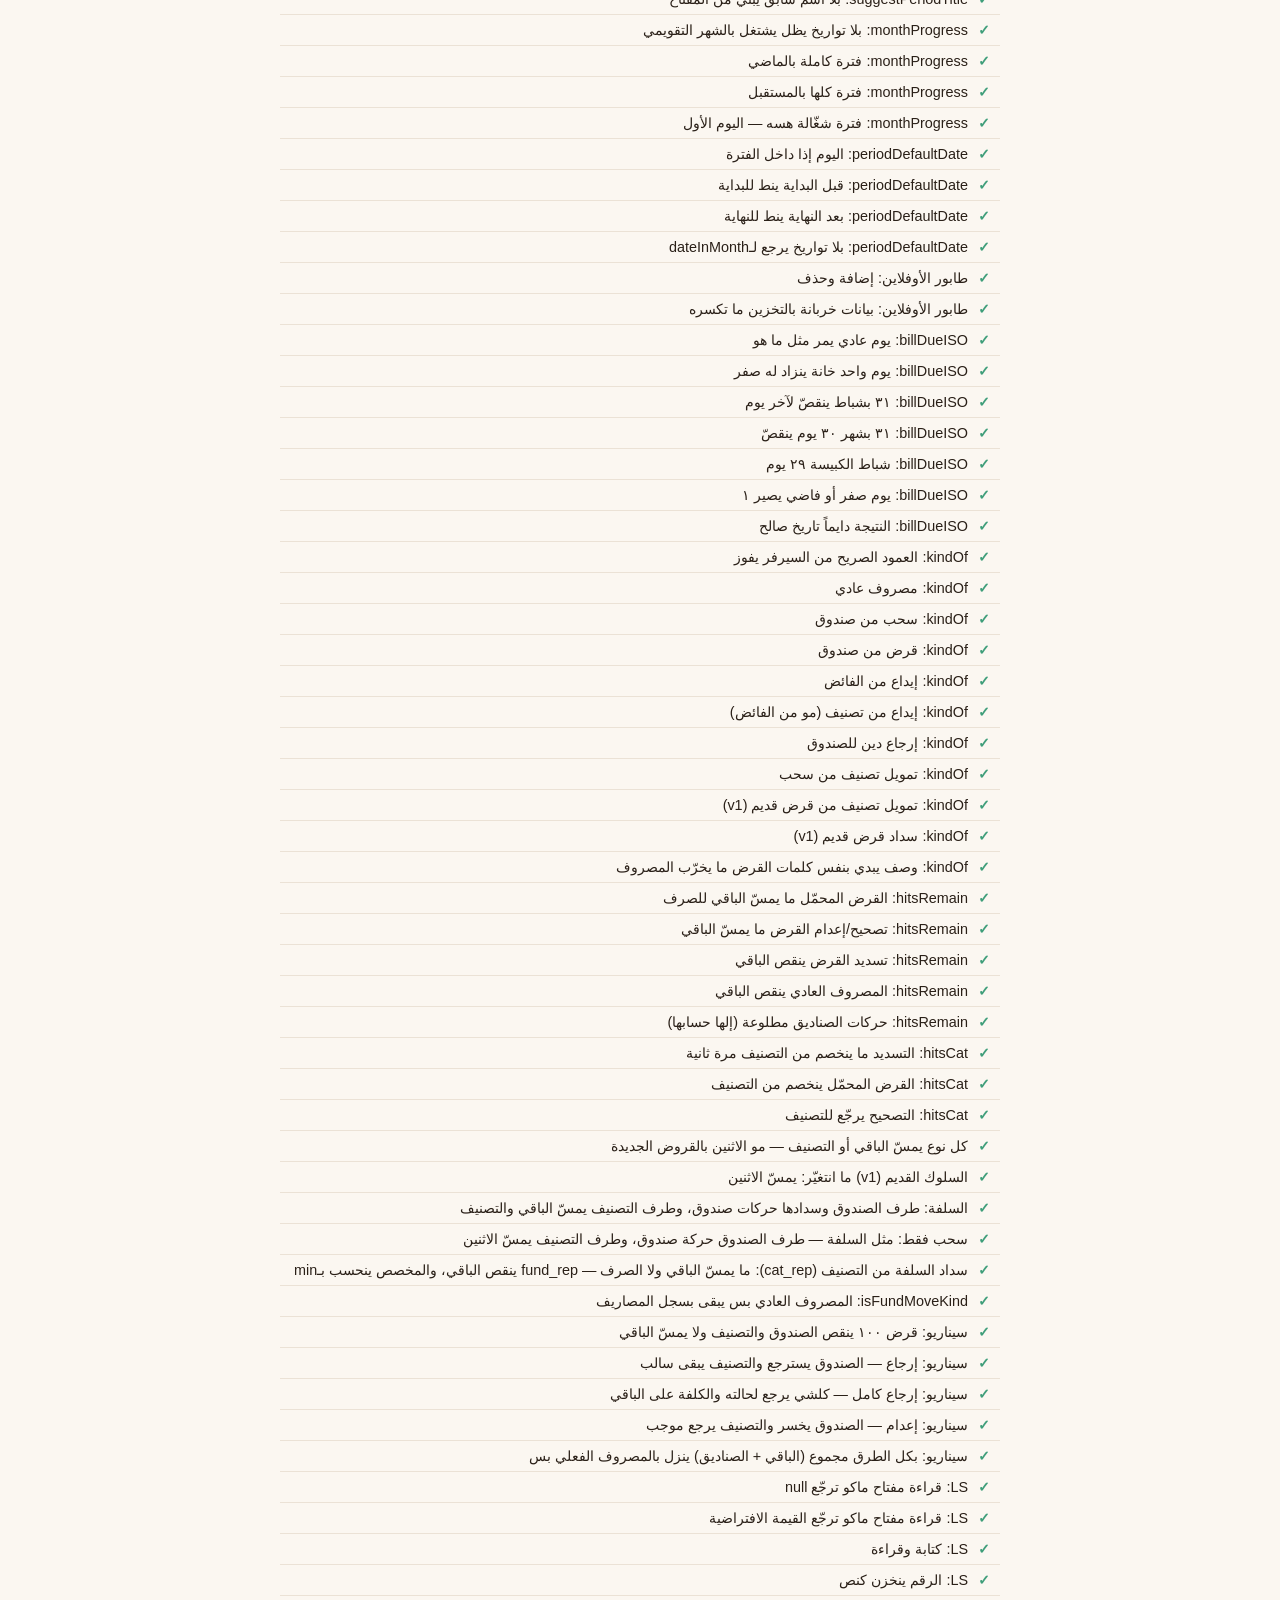
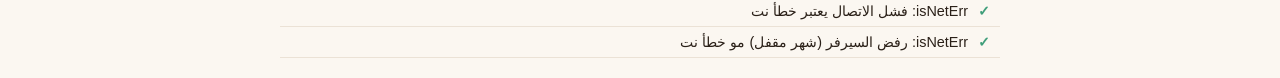
==== commit a327fa10: "سداد السلفة من مخصص نفس التصنيف بالفترة الجاية - السلفة ترجع للصندوق من مخصص التصنيف اللي أخذها (حنو" ====
--- a/tests.html
+++ b/tests.html
@@ -247,6 +247,15 @@
   for(const k of ['fund_adv','fund_rep']) eq(isFundKind(k), true, k);
   if(!(hitsRemain('cat_adv') && hitsCat('cat_adv'))) throw new Error('cat_adv لازم يمسّ الاثنين مثل cat_fund');
   eq(isFundMoveKind('cat_adv'), true);
+});
+test('سحب فقط: مثل السلفة — طرف الصندوق حركة صندوق، وطرف التصنيف يمسّ الاثنين', () => {
+  eq(isFundKind('fund_plain'), true);
+  if(!(hitsRemain('cat_plain') && hitsCat('cat_plain'))) throw new Error('cat_plain لازم يمسّ الاثنين');
+});
+test('سداد السلفة من التصنيف (cat_rep): ما يمسّ الباقي ولا الصرف — fund_rep ينقص الباقي، والمخصص ينحسب بـmin', () => {
+  eq(hitsRemain('cat_rep'), false);
+  eq(hitsCat('cat_rep'), false);
+  eq(isFundMoveKind('cat_rep'), true);
 });
 test('isFundMoveKind: المصروف العادي بس يبقى بسجل المصاريف', () => {
   eq(isFundMoveKind('spend'), false);
